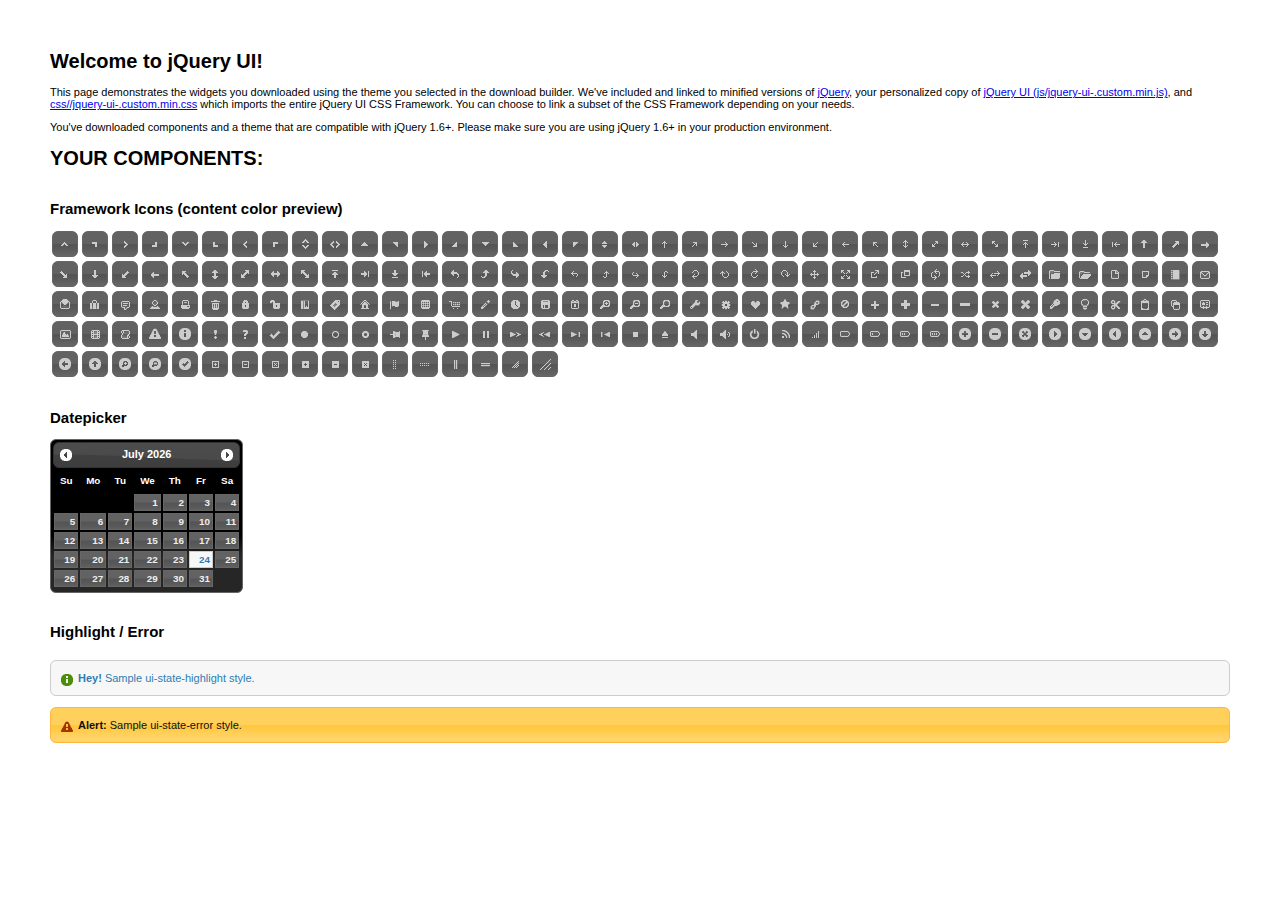
==== Little_Patrick_project/LtName_FName_PWA2/jquery.ui/index.html @ bdf5153a "Need help" ====
<!doctype html>
<html lang="us">
<head>
	<meta charset="utf-8">
	<title>jQuery UI Example Page</title>
	<link href="css/ui-darkness/jquery-ui-1.10.4.custom.css" rel="stylesheet">
	<script src="js/jquery-1.10.2.js"></script>
	<script src="js/jquery-ui-1.10.4.custom.js"></script>
	<script>
	$(function() {
		

		

		

		

		

		
		$( "#datepicker" ).datepicker({
			inline: true
		});
		

		

		

		// Hover states on the static widgets
		$( "#dialog-link, #icons li" ).hover(
			function() {
				$( this ).addClass( "ui-state-hover" );
			},
			function() {
				$( this ).removeClass( "ui-state-hover" );
			}
		);
	});
	</script>
	<style>
	body{
		font: 62.5% "Trebuchet MS", sans-serif;
		margin: 50px;
	}
	.demoHeaders {
		margin-top: 2em;
	}
	#dialog-link {
		padding: .4em 1em .4em 20px;
		text-decoration: none;
		position: relative;
	}
	#dialog-link span.ui-icon {
		margin: 0 5px 0 0;
		position: absolute;
		left: .2em;
		top: 50%;
		margin-top: -8px;
	}
	#icons {
		margin: 0;
		padding: 0;
	}
	#icons li {
		margin: 2px;
		position: relative;
		padding: 4px 0;
		cursor: pointer;
		float: left;
		list-style: none;
	}
	#icons span.ui-icon {
		float: left;
		margin: 0 4px;
	}
	.fakewindowcontain .ui-widget-overlay {
		position: absolute;
	}
	</style>
</head>
<body>

<h1>Welcome to jQuery UI!</h1>

<div class="ui-widget">
	<p>This page demonstrates the widgets you downloaded using the theme you selected in the download builder. We've included and linked to minified versions of <a href="js/jquery-1.10.2.js">jQuery</a>, your personalized copy of <a href="js/jquery-ui-.custom.min.js">jQuery UI (js/jquery-ui-.custom.min.js)</a>, and <a href="css//jquery-ui-.custom.min.css">css//jquery-ui-.custom.min.css</a> which imports the entire jQuery UI CSS Framework. You can choose to link a subset of the CSS Framework depending on your needs. </p>
	<p>You've downloaded components and a theme that are compatible with jQuery 1.6+. Please make sure you are using jQuery 1.6+ in your production environment.</p>
</div>

<h1>YOUR COMPONENTS:</h1>












<h2 class="demoHeaders">Framework Icons (content color preview)</h2>
<ul id="icons" class="ui-widget ui-helper-clearfix">
	<li class="ui-state-default ui-corner-all" title=".ui-icon-carat-1-n"><span class="ui-icon ui-icon-carat-1-n"></span></li>
	<li class="ui-state-default ui-corner-all" title=".ui-icon-carat-1-ne"><span class="ui-icon ui-icon-carat-1-ne"></span></li>
	<li class="ui-state-default ui-corner-all" title=".ui-icon-carat-1-e"><span class="ui-icon ui-icon-carat-1-e"></span></li>
	<li class="ui-state-default ui-corner-all" title=".ui-icon-carat-1-se"><span class="ui-icon ui-icon-carat-1-se"></span></li>
	<li class="ui-state-default ui-corner-all" title=".ui-icon-carat-1-s"><span class="ui-icon ui-icon-carat-1-s"></span></li>
	<li class="ui-state-default ui-corner-all" title=".ui-icon-carat-1-sw"><span class="ui-icon ui-icon-carat-1-sw"></span></li>
	<li class="ui-state-default ui-corner-all" title=".ui-icon-carat-1-w"><span class="ui-icon ui-icon-carat-1-w"></span></li>
	<li class="ui-state-default ui-corner-all" title=".ui-icon-carat-1-nw"><span class="ui-icon ui-icon-carat-1-nw"></span></li>
	<li class="ui-state-default ui-corner-all" title=".ui-icon-carat-2-n-s"><span class="ui-icon ui-icon-carat-2-n-s"></span></li>
	<li class="ui-state-default ui-corner-all" title=".ui-icon-carat-2-e-w"><span class="ui-icon ui-icon-carat-2-e-w"></span></li>
	<li class="ui-state-default ui-corner-all" title=".ui-icon-triangle-1-n"><span class="ui-icon ui-icon-triangle-1-n"></span></li>
	<li class="ui-state-default ui-corner-all" title=".ui-icon-triangle-1-ne"><span class="ui-icon ui-icon-triangle-1-ne"></span></li>
	<li class="ui-state-default ui-corner-all" title=".ui-icon-triangle-1-e"><span class="ui-icon ui-icon-triangle-1-e"></span></li>
	<li class="ui-state-default ui-corner-all" title=".ui-icon-triangle-1-se"><span class="ui-icon ui-icon-triangle-1-se"></span></li>
	<li class="ui-state-default ui-corner-all" title=".ui-icon-triangle-1-s"><span class="ui-icon ui-icon-triangle-1-s"></span></li>
	<li class="ui-state-default ui-corner-all" title=".ui-icon-triangle-1-sw"><span class="ui-icon ui-icon-triangle-1-sw"></span></li>
	<li class="ui-state-default ui-corner-all" title=".ui-icon-triangle-1-w"><span class="ui-icon ui-icon-triangle-1-w"></span></li>
	<li class="ui-state-default ui-corner-all" title=".ui-icon-triangle-1-nw"><span class="ui-icon ui-icon-triangle-1-nw"></span></li>
	<li class="ui-state-default ui-corner-all" title=".ui-icon-triangle-2-n-s"><span class="ui-icon ui-icon-triangle-2-n-s"></span></li>
	<li class="ui-state-default ui-corner-all" title=".ui-icon-triangle-2-e-w"><span class="ui-icon ui-icon-triangle-2-e-w"></span></li>
	<li class="ui-state-default ui-corner-all" title=".ui-icon-arrow-1-n"><span class="ui-icon ui-icon-arrow-1-n"></span></li>
	<li class="ui-state-default ui-corner-all" title=".ui-icon-arrow-1-ne"><span class="ui-icon ui-icon-arrow-1-ne"></span></li>
	<li class="ui-state-default ui-corner-all" title=".ui-icon-arrow-1-e"><span class="ui-icon ui-icon-arrow-1-e"></span></li>
	<li class="ui-state-default ui-corner-all" title=".ui-icon-arrow-1-se"><span class="ui-icon ui-icon-arrow-1-se"></span></li>
	<li class="ui-state-default ui-corner-all" title=".ui-icon-arrow-1-s"><span class="ui-icon ui-icon-arrow-1-s"></span></li>
	<li class="ui-state-default ui-corner-all" title=".ui-icon-arrow-1-sw"><span class="ui-icon ui-icon-arrow-1-sw"></span></li>
	<li class="ui-state-default ui-corner-all" title=".ui-icon-arrow-1-w"><span class="ui-icon ui-icon-arrow-1-w"></span></li>
	<li class="ui-state-default ui-corner-all" title=".ui-icon-arrow-1-nw"><span class="ui-icon ui-icon-arrow-1-nw"></span></li>
	<li class="ui-state-default ui-corner-all" title=".ui-icon-arrow-2-n-s"><span class="ui-icon ui-icon-arrow-2-n-s"></span></li>
	<li class="ui-state-default ui-corner-all" title=".ui-icon-arrow-2-ne-sw"><span class="ui-icon ui-icon-arrow-2-ne-sw"></span></li>
	<li class="ui-state-default ui-corner-all" title=".ui-icon-arrow-2-e-w"><span class="ui-icon ui-icon-arrow-2-e-w"></span></li>
	<li class="ui-state-default ui-corner-all" title=".ui-icon-arrow-2-se-nw"><span class="ui-icon ui-icon-arrow-2-se-nw"></span></li>
	<li class="ui-state-default ui-corner-all" title=".ui-icon-arrowstop-1-n"><span class="ui-icon ui-icon-arrowstop-1-n"></span></li>
	<li class="ui-state-default ui-corner-all" title=".ui-icon-arrowstop-1-e"><span class="ui-icon ui-icon-arrowstop-1-e"></span></li>
	<li class="ui-state-default ui-corner-all" title=".ui-icon-arrowstop-1-s"><span class="ui-icon ui-icon-arrowstop-1-s"></span></li>
	<li class="ui-state-default ui-corner-all" title=".ui-icon-arrowstop-1-w"><span class="ui-icon ui-icon-arrowstop-1-w"></span></li>
	<li class="ui-state-default ui-corner-all" title=".ui-icon-arrowthick-1-n"><span class="ui-icon ui-icon-arrowthick-1-n"></span></li>
	<li class="ui-state-default ui-corner-all" title=".ui-icon-arrowthick-1-ne"><span class="ui-icon ui-icon-arrowthick-1-ne"></span></li>
	<li class="ui-state-default ui-corner-all" title=".ui-icon-arrowthick-1-e"><span class="ui-icon ui-icon-arrowthick-1-e"></span></li>
	<li class="ui-state-default ui-corner-all" title=".ui-icon-arrowthick-1-se"><span class="ui-icon ui-icon-arrowthick-1-se"></span></li>
	<li class="ui-state-default ui-corner-all" title=".ui-icon-arrowthick-1-s"><span class="ui-icon ui-icon-arrowthick-1-s"></span></li>
	<li class="ui-state-default ui-corner-all" title=".ui-icon-arrowthick-1-sw"><span class="ui-icon ui-icon-arrowthick-1-sw"></span></li>
	<li class="ui-state-default ui-corner-all" title=".ui-icon-arrowthick-1-w"><span class="ui-icon ui-icon-arrowthick-1-w"></span></li>
	<li class="ui-state-default ui-corner-all" title=".ui-icon-arrowthick-1-nw"><span class="ui-icon ui-icon-arrowthick-1-nw"></span></li>
	<li class="ui-state-default ui-corner-all" title=".ui-icon-arrowthick-2-n-s"><span class="ui-icon ui-icon-arrowthick-2-n-s"></span></li>
	<li class="ui-state-default ui-corner-all" title=".ui-icon-arrowthick-2-ne-sw"><span class="ui-icon ui-icon-arrowthick-2-ne-sw"></span></li>
	<li class="ui-state-default ui-corner-all" title=".ui-icon-arrowthick-2-e-w"><span class="ui-icon ui-icon-arrowthick-2-e-w"></span></li>
	<li class="ui-state-default ui-corner-all" title=".ui-icon-arrowthick-2-se-nw"><span class="ui-icon ui-icon-arrowthick-2-se-nw"></span></li>
	<li class="ui-state-default ui-corner-all" title=".ui-icon-arrowthickstop-1-n"><span class="ui-icon ui-icon-arrowthickstop-1-n"></span></li>
	<li class="ui-state-default ui-corner-all" title=".ui-icon-arrowthickstop-1-e"><span class="ui-icon ui-icon-arrowthickstop-1-e"></span></li>
	<li class="ui-state-default ui-corner-all" title=".ui-icon-arrowthickstop-1-s"><span class="ui-icon ui-icon-arrowthickstop-1-s"></span></li>
	<li class="ui-state-default ui-corner-all" title=".ui-icon-arrowthickstop-1-w"><span class="ui-icon ui-icon-arrowthickstop-1-w"></span></li>
	<li class="ui-state-default ui-corner-all" title=".ui-icon-arrowreturnthick-1-w"><span class="ui-icon ui-icon-arrowreturnthick-1-w"></span></li>
	<li class="ui-state-default ui-corner-all" title=".ui-icon-arrowreturnthick-1-n"><span class="ui-icon ui-icon-arrowreturnthick-1-n"></span></li>
	<li class="ui-state-default ui-corner-all" title=".ui-icon-arrowreturnthick-1-e"><span class="ui-icon ui-icon-arrowreturnthick-1-e"></span></li>
	<li class="ui-state-default ui-corner-all" title=".ui-icon-arrowreturnthick-1-s"><span class="ui-icon ui-icon-arrowreturnthick-1-s"></span></li>
	<li class="ui-state-default ui-corner-all" title=".ui-icon-arrowreturn-1-w"><span class="ui-icon ui-icon-arrowreturn-1-w"></span></li>
	<li class="ui-state-default ui-corner-all" title=".ui-icon-arrowreturn-1-n"><span class="ui-icon ui-icon-arrowreturn-1-n"></span></li>
	<li class="ui-state-default ui-corner-all" title=".ui-icon-arrowreturn-1-e"><span class="ui-icon ui-icon-arrowreturn-1-e"></span></li>
	<li class="ui-state-default ui-corner-all" title=".ui-icon-arrowreturn-1-s"><span class="ui-icon ui-icon-arrowreturn-1-s"></span></li>
	<li class="ui-state-default ui-corner-all" title=".ui-icon-arrowrefresh-1-w"><span class="ui-icon ui-icon-arrowrefresh-1-w"></span></li>
	<li class="ui-state-default ui-corner-all" title=".ui-icon-arrowrefresh-1-n"><span class="ui-icon ui-icon-arrowrefresh-1-n"></span></li>
	<li class="ui-state-default ui-corner-all" title=".ui-icon-arrowrefresh-1-e"><span class="ui-icon ui-icon-arrowrefresh-1-e"></span></li>
	<li class="ui-state-default ui-corner-all" title=".ui-icon-arrowrefresh-1-s"><span class="ui-icon ui-icon-arrowrefresh-1-s"></span></li>
	<li class="ui-state-default ui-corner-all" title=".ui-icon-arrow-4"><span class="ui-icon ui-icon-arrow-4"></span></li>
	<li class="ui-state-default ui-corner-all" title=".ui-icon-arrow-4-diag"><span class="ui-icon ui-icon-arrow-4-diag"></span></li>
	<li class="ui-state-default ui-corner-all" title=".ui-icon-extlink"><span class="ui-icon ui-icon-extlink"></span></li>
	<li class="ui-state-default ui-corner-all" title=".ui-icon-newwin"><span class="ui-icon ui-icon-newwin"></span></li>
	<li class="ui-state-default ui-corner-all" title=".ui-icon-refresh"><span class="ui-icon ui-icon-refresh"></span></li>
	<li class="ui-state-default ui-corner-all" title=".ui-icon-shuffle"><span class="ui-icon ui-icon-shuffle"></span></li>
	<li class="ui-state-default ui-corner-all" title=".ui-icon-transfer-e-w"><span class="ui-icon ui-icon-transfer-e-w"></span></li>
	<li class="ui-state-default ui-corner-all" title=".ui-icon-transferthick-e-w"><span class="ui-icon ui-icon-transferthick-e-w"></span></li>
	<li class="ui-state-default ui-corner-all" title=".ui-icon-folder-collapsed"><span class="ui-icon ui-icon-folder-collapsed"></span></li>
	<li class="ui-state-default ui-corner-all" title=".ui-icon-folder-open"><span class="ui-icon ui-icon-folder-open"></span></li>
	<li class="ui-state-default ui-corner-all" title=".ui-icon-document"><span class="ui-icon ui-icon-document"></span></li>
	<li class="ui-state-default ui-corner-all" title=".ui-icon-document-b"><span class="ui-icon ui-icon-document-b"></span></li>
	<li class="ui-state-default ui-corner-all" title=".ui-icon-note"><span class="ui-icon ui-icon-note"></span></li>
	<li class="ui-state-default ui-corner-all" title=".ui-icon-mail-closed"><span class="ui-icon ui-icon-mail-closed"></span></li>
	<li class="ui-state-default ui-corner-all" title=".ui-icon-mail-open"><span class="ui-icon ui-icon-mail-open"></span></li>
	<li class="ui-state-default ui-corner-all" title=".ui-icon-suitcase"><span class="ui-icon ui-icon-suitcase"></span></li>
	<li class="ui-state-default ui-corner-all" title=".ui-icon-comment"><span class="ui-icon ui-icon-comment"></span></li>
	<li class="ui-state-default ui-corner-all" title=".ui-icon-person"><span class="ui-icon ui-icon-person"></span></li>
	<li class="ui-state-default ui-corner-all" title=".ui-icon-print"><span class="ui-icon ui-icon-print"></span></li>
	<li class="ui-state-default ui-corner-all" title=".ui-icon-trash"><span class="ui-icon ui-icon-trash"></span></li>
	<li class="ui-state-default ui-corner-all" title=".ui-icon-locked"><span class="ui-icon ui-icon-locked"></span></li>
	<li class="ui-state-default ui-corner-all" title=".ui-icon-unlocked"><span class="ui-icon ui-icon-unlocked"></span></li>
	<li class="ui-state-default ui-corner-all" title=".ui-icon-bookmark"><span class="ui-icon ui-icon-bookmark"></span></li>
	<li class="ui-state-default ui-corner-all" title=".ui-icon-tag"><span class="ui-icon ui-icon-tag"></span></li>
	<li class="ui-state-default ui-corner-all" title=".ui-icon-home"><span class="ui-icon ui-icon-home"></span></li>
	<li class="ui-state-default ui-corner-all" title=".ui-icon-flag"><span class="ui-icon ui-icon-flag"></span></li>
	<li class="ui-state-default ui-corner-all" title=".ui-icon-calculator"><span class="ui-icon ui-icon-calculator"></span></li>
	<li class="ui-state-default ui-corner-all" title=".ui-icon-cart"><span class="ui-icon ui-icon-cart"></span></li>
	<li class="ui-state-default ui-corner-all" title=".ui-icon-pencil"><span class="ui-icon ui-icon-pencil"></span></li>
	<li class="ui-state-default ui-corner-all" title=".ui-icon-clock"><span class="ui-icon ui-icon-clock"></span></li>
	<li class="ui-state-default ui-corner-all" title=".ui-icon-disk"><span class="ui-icon ui-icon-disk"></span></li>
	<li class="ui-state-default ui-corner-all" title=".ui-icon-calendar"><span class="ui-icon ui-icon-calendar"></span></li>
	<li class="ui-state-default ui-corner-all" title=".ui-icon-zoomin"><span class="ui-icon ui-icon-zoomin"></span></li>
	<li class="ui-state-default ui-corner-all" title=".ui-icon-zoomout"><span class="ui-icon ui-icon-zoomout"></span></li>
	<li class="ui-state-default ui-corner-all" title=".ui-icon-search"><span class="ui-icon ui-icon-search"></span></li>
	<li class="ui-state-default ui-corner-all" title=".ui-icon-wrench"><span class="ui-icon ui-icon-wrench"></span></li>
	<li class="ui-state-default ui-corner-all" title=".ui-icon-gear"><span class="ui-icon ui-icon-gear"></span></li>
	<li class="ui-state-default ui-corner-all" title=".ui-icon-heart"><span class="ui-icon ui-icon-heart"></span></li>
	<li class="ui-state-default ui-corner-all" title=".ui-icon-star"><span class="ui-icon ui-icon-star"></span></li>
	<li class="ui-state-default ui-corner-all" title=".ui-icon-link"><span class="ui-icon ui-icon-link"></span></li>
	<li class="ui-state-default ui-corner-all" title=".ui-icon-cancel"><span class="ui-icon ui-icon-cancel"></span></li>
	<li class="ui-state-default ui-corner-all" title=".ui-icon-plus"><span class="ui-icon ui-icon-plus"></span></li>
	<li class="ui-state-default ui-corner-all" title=".ui-icon-plusthick"><span class="ui-icon ui-icon-plusthick"></span></li>
	<li class="ui-state-default ui-corner-all" title=".ui-icon-minus"><span class="ui-icon ui-icon-minus"></span></li>
	<li class="ui-state-default ui-corner-all" title=".ui-icon-minusthick"><span class="ui-icon ui-icon-minusthick"></span></li>
	<li class="ui-state-default ui-corner-all" title=".ui-icon-close"><span class="ui-icon ui-icon-close"></span></li>
	<li class="ui-state-default ui-corner-all" title=".ui-icon-closethick"><span class="ui-icon ui-icon-closethick"></span></li>
	<li class="ui-state-default ui-corner-all" title=".ui-icon-key"><span class="ui-icon ui-icon-key"></span></li>
	<li class="ui-state-default ui-corner-all" title=".ui-icon-lightbulb"><span class="ui-icon ui-icon-lightbulb"></span></li>
	<li class="ui-state-default ui-corner-all" title=".ui-icon-scissors"><span class="ui-icon ui-icon-scissors"></span></li>
	<li class="ui-state-default ui-corner-all" title=".ui-icon-clipboard"><span class="ui-icon ui-icon-clipboard"></span></li>
	<li class="ui-state-default ui-corner-all" title=".ui-icon-copy"><span class="ui-icon ui-icon-copy"></span></li>
	<li class="ui-state-default ui-corner-all" title=".ui-icon-contact"><span class="ui-icon ui-icon-contact"></span></li>
	<li class="ui-state-default ui-corner-all" title=".ui-icon-image"><span class="ui-icon ui-icon-image"></span></li>
	<li class="ui-state-default ui-corner-all" title=".ui-icon-video"><span class="ui-icon ui-icon-video"></span></li>
	<li class="ui-state-default ui-corner-all" title=".ui-icon-script"><span class="ui-icon ui-icon-script"></span></li>
	<li class="ui-state-default ui-corner-all" title=".ui-icon-alert"><span class="ui-icon ui-icon-alert"></span></li>
	<li class="ui-state-default ui-corner-all" title=".ui-icon-info"><span class="ui-icon ui-icon-info"></span></li>
	<li class="ui-state-default ui-corner-all" title=".ui-icon-notice"><span class="ui-icon ui-icon-notice"></span></li>
	<li class="ui-state-default ui-corner-all" title=".ui-icon-help"><span class="ui-icon ui-icon-help"></span></li>
	<li class="ui-state-default ui-corner-all" title=".ui-icon-check"><span class="ui-icon ui-icon-check"></span></li>
	<li class="ui-state-default ui-corner-all" title=".ui-icon-bullet"><span class="ui-icon ui-icon-bullet"></span></li>
	<li class="ui-state-default ui-corner-all" title=".ui-icon-radio-off"><span class="ui-icon ui-icon-radio-off"></span></li>
	<li class="ui-state-default ui-corner-all" title=".ui-icon-radio-on"><span class="ui-icon ui-icon-radio-on"></span></li>
	<li class="ui-state-default ui-corner-all" title=".ui-icon-pin-w"><span class="ui-icon ui-icon-pin-w"></span></li>
	<li class="ui-state-default ui-corner-all" title=".ui-icon-pin-s"><span class="ui-icon ui-icon-pin-s"></span></li>
	<li class="ui-state-default ui-corner-all" title=".ui-icon-play"><span class="ui-icon ui-icon-play"></span></li>
	<li class="ui-state-default ui-corner-all" title=".ui-icon-pause"><span class="ui-icon ui-icon-pause"></span></li>
	<li class="ui-state-default ui-corner-all" title=".ui-icon-seek-next"><span class="ui-icon ui-icon-seek-next"></span></li>
	<li class="ui-state-default ui-corner-all" title=".ui-icon-seek-prev"><span class="ui-icon ui-icon-seek-prev"></span></li>
	<li class="ui-state-default ui-corner-all" title=".ui-icon-seek-end"><span class="ui-icon ui-icon-seek-end"></span></li>
	<li class="ui-state-default ui-corner-all" title=".ui-icon-seek-first"><span class="ui-icon ui-icon-seek-first"></span></li>
	<li class="ui-state-default ui-corner-all" title=".ui-icon-stop"><span class="ui-icon ui-icon-stop"></span></li>
	<li class="ui-state-default ui-corner-all" title=".ui-icon-eject"><span class="ui-icon ui-icon-eject"></span></li>
	<li class="ui-state-default ui-corner-all" title=".ui-icon-volume-off"><span class="ui-icon ui-icon-volume-off"></span></li>
	<li class="ui-state-default ui-corner-all" title=".ui-icon-volume-on"><span class="ui-icon ui-icon-volume-on"></span></li>
	<li class="ui-state-default ui-corner-all" title=".ui-icon-power"><span class="ui-icon ui-icon-power"></span></li>
	<li class="ui-state-default ui-corner-all" title=".ui-icon-signal-diag"><span class="ui-icon ui-icon-signal-diag"></span></li>
	<li class="ui-state-default ui-corner-all" title=".ui-icon-signal"><span class="ui-icon ui-icon-signal"></span></li>
	<li class="ui-state-default ui-corner-all" title=".ui-icon-battery-0"><span class="ui-icon ui-icon-battery-0"></span></li>
	<li class="ui-state-default ui-corner-all" title=".ui-icon-battery-1"><span class="ui-icon ui-icon-battery-1"></span></li>
	<li class="ui-state-default ui-corner-all" title=".ui-icon-battery-2"><span class="ui-icon ui-icon-battery-2"></span></li>
	<li class="ui-state-default ui-corner-all" title=".ui-icon-battery-3"><span class="ui-icon ui-icon-battery-3"></span></li>
	<li class="ui-state-default ui-corner-all" title=".ui-icon-circle-plus"><span class="ui-icon ui-icon-circle-plus"></span></li>
	<li class="ui-state-default ui-corner-all" title=".ui-icon-circle-minus"><span class="ui-icon ui-icon-circle-minus"></span></li>
	<li class="ui-state-default ui-corner-all" title=".ui-icon-circle-close"><span class="ui-icon ui-icon-circle-close"></span></li>
	<li class="ui-state-default ui-corner-all" title=".ui-icon-circle-triangle-e"><span class="ui-icon ui-icon-circle-triangle-e"></span></li>
	<li class="ui-state-default ui-corner-all" title=".ui-icon-circle-triangle-s"><span class="ui-icon ui-icon-circle-triangle-s"></span></li>
	<li class="ui-state-default ui-corner-all" title=".ui-icon-circle-triangle-w"><span class="ui-icon ui-icon-circle-triangle-w"></span></li>
	<li class="ui-state-default ui-corner-all" title=".ui-icon-circle-triangle-n"><span class="ui-icon ui-icon-circle-triangle-n"></span></li>
	<li class="ui-state-default ui-corner-all" title=".ui-icon-circle-arrow-e"><span class="ui-icon ui-icon-circle-arrow-e"></span></li>
	<li class="ui-state-default ui-corner-all" title=".ui-icon-circle-arrow-s"><span class="ui-icon ui-icon-circle-arrow-s"></span></li>
	<li class="ui-state-default ui-corner-all" title=".ui-icon-circle-arrow-w"><span class="ui-icon ui-icon-circle-arrow-w"></span></li>
	<li class="ui-state-default ui-corner-all" title=".ui-icon-circle-arrow-n"><span class="ui-icon ui-icon-circle-arrow-n"></span></li>
	<li class="ui-state-default ui-corner-all" title=".ui-icon-circle-zoomin"><span class="ui-icon ui-icon-circle-zoomin"></span></li>
	<li class="ui-state-default ui-corner-all" title=".ui-icon-circle-zoomout"><span class="ui-icon ui-icon-circle-zoomout"></span></li>
	<li class="ui-state-default ui-corner-all" title=".ui-icon-circle-check"><span class="ui-icon ui-icon-circle-check"></span></li>
	<li class="ui-state-default ui-corner-all" title=".ui-icon-circlesmall-plus"><span class="ui-icon ui-icon-circlesmall-plus"></span></li>
	<li class="ui-state-default ui-corner-all" title=".ui-icon-circlesmall-minus"><span class="ui-icon ui-icon-circlesmall-minus"></span></li>
	<li class="ui-state-default ui-corner-all" title=".ui-icon-circlesmall-close"><span class="ui-icon ui-icon-circlesmall-close"></span></li>
	<li class="ui-state-default ui-corner-all" title=".ui-icon-squaresmall-plus"><span class="ui-icon ui-icon-squaresmall-plus"></span></li>
	<li class="ui-state-default ui-corner-all" title=".ui-icon-squaresmall-minus"><span class="ui-icon ui-icon-squaresmall-minus"></span></li>
	<li class="ui-state-default ui-corner-all" title=".ui-icon-squaresmall-close"><span class="ui-icon ui-icon-squaresmall-close"></span></li>
	<li class="ui-state-default ui-corner-all" title=".ui-icon-grip-dotted-vertical"><span class="ui-icon ui-icon-grip-dotted-vertical"></span></li>
	<li class="ui-state-default ui-corner-all" title=".ui-icon-grip-dotted-horizontal"><span class="ui-icon ui-icon-grip-dotted-horizontal"></span></li>
	<li class="ui-state-default ui-corner-all" title=".ui-icon-grip-solid-vertical"><span class="ui-icon ui-icon-grip-solid-vertical"></span></li>
	<li class="ui-state-default ui-corner-all" title=".ui-icon-grip-solid-horizontal"><span class="ui-icon ui-icon-grip-solid-horizontal"></span></li>
	<li class="ui-state-default ui-corner-all" title=".ui-icon-gripsmall-diagonal-se"><span class="ui-icon ui-icon-gripsmall-diagonal-se"></span></li>
	<li class="ui-state-default ui-corner-all" title=".ui-icon-grip-diagonal-se"><span class="ui-icon ui-icon-grip-diagonal-se"></span></li>
</ul>




<!-- Datepicker -->
<h2 class="demoHeaders">Datepicker</h2>
<div id="datepicker"></div>




<!-- Highlight / Error -->
<h2 class="demoHeaders">Highlight / Error</h2>
<div class="ui-widget">
	<div class="ui-state-highlight ui-corner-all" style="margin-top: 20px; padding: 0 .7em;">
		<p><span class="ui-icon ui-icon-info" style="float: left; margin-right: .3em;"></span>
		<strong>Hey!</strong> Sample ui-state-highlight style.</p>
	</div>
</div>
<br>
<div class="ui-widget">
	<div class="ui-state-error ui-corner-all" style="padding: 0 .7em;">
		<p><span class="ui-icon ui-icon-alert" style="float: left; margin-right: .3em;"></span>
		<strong>Alert:</strong> Sample ui-state-error style.</p>
	</div>
</div>

</body>
</html>
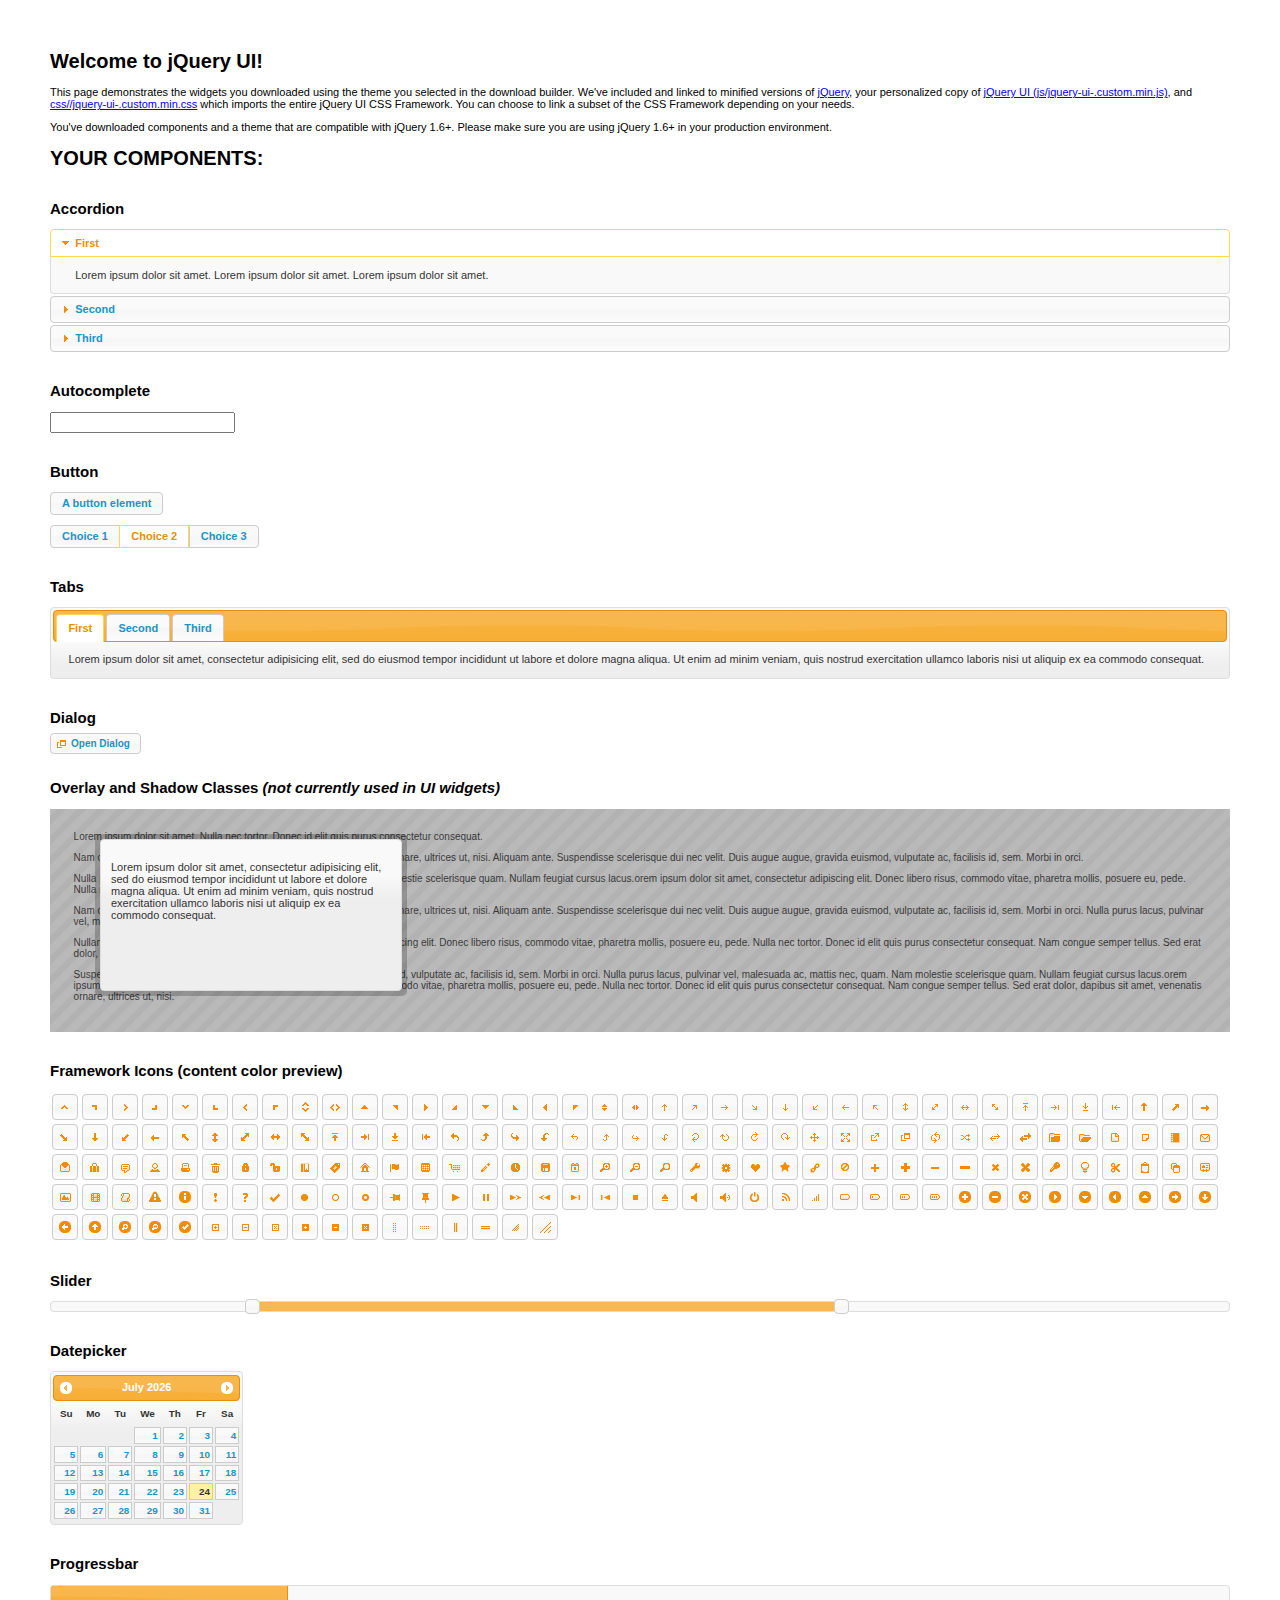
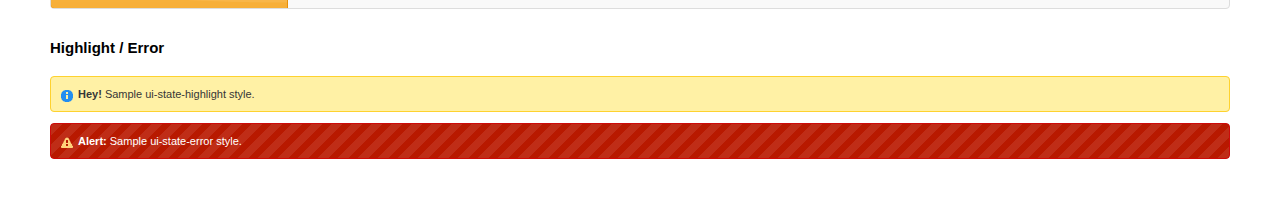
==== commit 486c5d0b: "Finished Project week 4" ====
--- a/Little_Patrick_project/LtName_FName_PWA2/jquery.ui/index.html
+++ b/Little_Patrick_project/LtName_FName_PWA2/jquery.ui/index.html
@@ -3,19 +3,79 @@
 <head>
 	<meta charset="utf-8">
 	<title>jQuery UI Example Page</title>
-	<link href="css/ui-darkness/jquery-ui-1.10.4.custom.css" rel="stylesheet">
+	<link href="css/ui-lightness/jquery-ui-1.10.4.custom.css" rel="stylesheet">
 	<script src="js/jquery-1.10.2.js"></script>
 	<script src="js/jquery-ui-1.10.4.custom.js"></script>
 	<script>
 	$(function() {
 		
-
-		
-
-		
-
-		
-
+		$( "#accordion" ).accordion();
+		
+
+		
+		var availableTags = [
+			"ActionScript",
+			"AppleScript",
+			"Asp",
+			"BASIC",
+			"C",
+			"C++",
+			"Clojure",
+			"COBOL",
+			"ColdFusion",
+			"Erlang",
+			"Fortran",
+			"Groovy",
+			"Haskell",
+			"Java",
+			"JavaScript",
+			"Lisp",
+			"Perl",
+			"PHP",
+			"Python",
+			"Ruby",
+			"Scala",
+			"Scheme"
+		];
+		$( "#autocomplete" ).autocomplete({
+			source: availableTags
+		});
+		
+
+		
+		$( "#button" ).button();
+		$( "#radioset" ).buttonset();
+		
+
+		
+		$( "#tabs" ).tabs();
+		
+
+		
+		$( "#dialog" ).dialog({
+			autoOpen: false,
+			width: 400,
+			buttons: [
+				{
+					text: "Ok",
+					click: function() {
+						$( this ).dialog( "close" );
+					}
+				},
+				{
+					text: "Cancel",
+					click: function() {
+						$( this ).dialog( "close" );
+					}
+				}
+			]
+		});
+
+		// Link to open the dialog
+		$( "#dialog-link" ).click(function( event ) {
+			$( "#dialog" ).dialog( "open" );
+			event.preventDefault();
+		});
 		
 
 		
@@ -25,7 +85,16 @@
 		
 
 		
-
+		$( "#slider" ).slider({
+			range: true,
+			values: [ 17, 67 ]
+		});
+		
+
+		
+		$( "#progressbar" ).progressbar({
+			value: 20
+		});
 		
 
 		// Hover states on the static widgets
@@ -92,13 +161,77 @@
 <h1>YOUR COMPONENTS:</h1>
 
 
-
-
-
-
-
-
-
+<!-- Accordion -->
+<h2 class="demoHeaders">Accordion</h2>
+<div id="accordion">
+	<h3>First</h3>
+	<div>Lorem ipsum dolor sit amet. Lorem ipsum dolor sit amet. Lorem ipsum dolor sit amet.</div>
+	<h3>Second</h3>
+	<div>Phasellus mattis tincidunt nibh.</div>
+	<h3>Third</h3>
+	<div>Nam dui erat, auctor a, dignissim quis.</div>
+</div>
+
+
+
+<!-- Autocomplete -->
+<h2 class="demoHeaders">Autocomplete</h2>
+<div>
+	<input id="autocomplete" title="type &quot;a&quot;">
+</div>
+
+
+
+<!-- Button -->
+<h2 class="demoHeaders">Button</h2>
+<button id="button">A button element</button>
+<form style="margin-top: 1em;">
+	<div id="radioset">
+		<input type="radio" id="radio1" name="radio"><label for="radio1">Choice 1</label>
+		<input type="radio" id="radio2" name="radio" checked="checked"><label for="radio2">Choice 2</label>
+		<input type="radio" id="radio3" name="radio"><label for="radio3">Choice 3</label>
+	</div>
+</form>
+
+
+
+<!-- Tabs -->
+<h2 class="demoHeaders">Tabs</h2>
+<div id="tabs">
+	<ul>
+		<li><a href="#tabs-1">First</a></li>
+		<li><a href="#tabs-2">Second</a></li>
+		<li><a href="#tabs-3">Third</a></li>
+	</ul>
+	<div id="tabs-1">Lorem ipsum dolor sit amet, consectetur adipisicing elit, sed do eiusmod tempor incididunt ut labore et dolore magna aliqua. Ut enim ad minim veniam, quis nostrud exercitation ullamco laboris nisi ut aliquip ex ea commodo consequat.</div>
+	<div id="tabs-2">Phasellus mattis tincidunt nibh. Cras orci urna, blandit id, pretium vel, aliquet ornare, felis. Maecenas scelerisque sem non nisl. Fusce sed lorem in enim dictum bibendum.</div>
+	<div id="tabs-3">Nam dui erat, auctor a, dignissim quis, sollicitudin eu, felis. Pellentesque nisi urna, interdum eget, sagittis et, consequat vestibulum, lacus. Mauris porttitor ullamcorper augue.</div>
+</div>
+
+
+
+<!-- Dialog NOTE: Dialog is not generated by UI in this demo so it can be visually styled in themeroller-->
+<h2 class="demoHeaders">Dialog</h2>
+<p><a href="#" id="dialog-link" class="ui-state-default ui-corner-all"><span class="ui-icon ui-icon-newwin"></span>Open Dialog</a></p>
+
+<h2 class="demoHeaders">Overlay and Shadow Classes <em>(not currently used in UI widgets)</em></h2>
+<div style="position: relative; width: 96%; height: 200px; padding:1% 2%; overflow:hidden;" class="fakewindowcontain">
+	<p>Lorem ipsum dolor sit amet,  Nulla nec tortor. Donec id elit quis purus consectetur consequat. </p><p>Nam congue semper tellus. Sed erat dolor, dapibus sit amet, venenatis ornare, ultrices ut, nisi. Aliquam ante. Suspendisse scelerisque dui nec velit. Duis augue augue, gravida euismod, vulputate ac, facilisis id, sem. Morbi in orci. </p><p>Nulla purus lacus, pulvinar vel, malesuada ac, mattis nec, quam. Nam molestie scelerisque quam. Nullam feugiat cursus lacus.orem ipsum dolor sit amet, consectetur adipiscing elit. Donec libero risus, commodo vitae, pharetra mollis, posuere eu, pede. Nulla nec tortor. Donec id elit quis purus consectetur consequat. </p><p>Nam congue semper tellus. Sed erat dolor, dapibus sit amet, venenatis ornare, ultrices ut, nisi. Aliquam ante. Suspendisse scelerisque dui nec velit. Duis augue augue, gravida euismod, vulputate ac, facilisis id, sem. Morbi in orci. Nulla purus lacus, pulvinar vel, malesuada ac, mattis nec, quam. Nam molestie scelerisque quam. </p><p>Nullam feugiat cursus lacus.orem ipsum dolor sit amet, consectetur adipiscing elit. Donec libero risus, commodo vitae, pharetra mollis, posuere eu, pede. Nulla nec tortor. Donec id elit quis purus consectetur consequat. Nam congue semper tellus. Sed erat dolor, dapibus sit amet, venenatis ornare, ultrices ut, nisi. Aliquam ante. </p><p>Suspendisse scelerisque dui nec velit. Duis augue augue, gravida euismod, vulputate ac, facilisis id, sem. Morbi in orci. Nulla purus lacus, pulvinar vel, malesuada ac, mattis nec, quam. Nam molestie scelerisque quam. Nullam feugiat cursus lacus.orem ipsum dolor sit amet, consectetur adipiscing elit. Donec libero risus, commodo vitae, pharetra mollis, posuere eu, pede. Nulla nec tortor. Donec id elit quis purus consectetur consequat. Nam congue semper tellus. Sed erat dolor, dapibus sit amet, venenatis ornare, ultrices ut, nisi. </p>
+
+	<!-- ui-dialog -->
+	<div class="ui-overlay"><div class="ui-widget-overlay"></div><div class="ui-widget-shadow ui-corner-all" style="width: 302px; height: 152px; position: absolute; left: 50px; top: 30px;"></div></div>
+	<div style="position: absolute; width: 280px; height: 130px;left: 50px; top: 30px; padding: 10px;" class="ui-widget ui-widget-content ui-corner-all">
+		<div class="ui-dialog-content ui-widget-content" style="background: none; border: 0;">
+			<p>Lorem ipsum dolor sit amet, consectetur adipisicing elit, sed do eiusmod tempor incididunt ut labore et dolore magna aliqua. Ut enim ad minim veniam, quis nostrud exercitation ullamco laboris nisi ut aliquip ex ea commodo consequat.</p>
+		</div>
+	</div>
+
+</div>
+
+<!-- ui-dialog -->
+<div id="dialog" title="Dialog Title">
+	<p>Lorem ipsum dolor sit amet, consectetur adipisicing elit, sed do eiusmod tempor incididunt ut labore et dolore magna aliqua. Ut enim ad minim veniam, quis nostrud exercitation ullamco laboris nisi ut aliquip ex ea commodo consequat.</p>
+</div>
 
 
 
@@ -280,6 +413,10 @@
 </ul>
 
 
+<!-- Slider -->
+<h2 class="demoHeaders">Slider</h2>
+<div id="slider"></div>
+
 
 
 <!-- Datepicker -->
@@ -287,6 +424,10 @@
 <div id="datepicker"></div>
 
 
+
+<!-- Progressbar -->
+<h2 class="demoHeaders">Progressbar</h2>
+<div id="progressbar"></div>
 
 
 <!-- Highlight / Error -->
